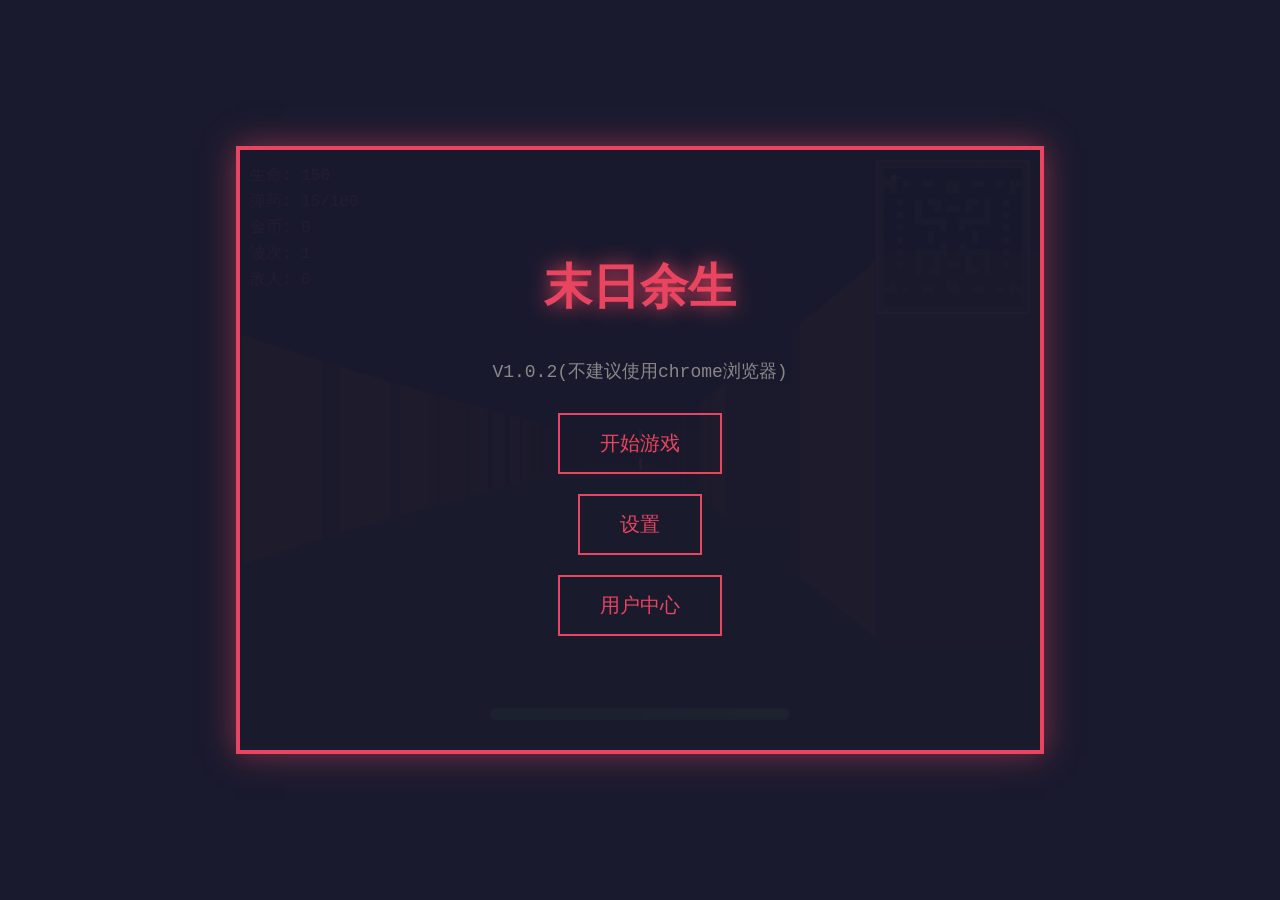
==== index.html @ 7ae36845 "Add files via upload" ====
<!DOCTYPE html>
<html lang="zh-CN">
<head>
    <meta charset="UTF-8">
    <meta name="viewport" content="width=device-width, initial-scale=1.0">
    <title>末日余生 - byZCM</title>
    <link rel="icon" href="icon.png" type="image/png">
    <link rel="stylesheet" href="style.css">
</head>
<body>
    <div id="gameContainer">
        <canvas id="gameCanvas" width="800" height="600"></canvas>
        <canvas id="minimap" width="150" height="150"></canvas>
        <div id="crosshair">
            <div class="crosshair-up"></div>
            <div class="crosshair-down"></div>
            <div class="crosshair-left"></div>
            <div class="crosshair-right"></div>
            <div class="crosshair-center"></div>
        </div>
        <div id="reloadIndicator">
            <svg class="reloadCircle" viewBox="0 0 100 100">
                <circle class="reloadBackground" cx="50" cy="50" r="45" fill="none" stroke="rgba(255,255,255,0.2)" stroke-width="4"/>
                <circle class="reloadProgress" cx="50" cy="50" r="45" fill="none" stroke="#e94560" stroke-width="4" stroke-linecap="round" stroke-dasharray="283" stroke-dashoffset="283" transform="rotate(-90 50 50)"/>
            </svg>
            <div class="reloadText">换弹中...</div>
        </div>
        <div id="scopeOverlay"></div>
        <div id="damageOverlay"></div>
        <div id="ui">
            <div id="health">生命: 150</div>
            <div id="ammo">弹药: 100</div>
            <div id="score">金币: 0</div>
            <div id="wave">波次: 1</div>
            <div id="enemies">敌人: 0</div>
        </div>
        <div id="staminaBarContainer">
            <div id="staminaBar"></div>
        </div>
        <div id="startScreen">
            <h1>末日余生</h1>
            <p id="version">V1.0.2(不建议使用chrome浏览器)</p>
            <button class="btn" id="startBtn">开始游戏</button>
            <button class="btn" id="settingsBtn">设置</button>
            <button class="btn" id="userCenterBtn">用户中心</button>
        </div>
        <div id="settingsScreen" style="display: none;">
            <h1>设置</h1>
            
            <div id="settingsTabs">
                <button class="tabBtn active" id="tabSensitivity">游戏设置</button>
                <button class="tabBtn" id="tabMobile">移动端设置</button>
                <button class="tabBtn" id="tabControls">游戏说明</button>
            </div>
            
            <div id="settingsContent">
                <!-- 游戏设置 -->
                <div class="settingsTab" id="tabContentSensitivity">
                    <label>
                        <span>视角灵敏度</span>
                        <input type="range" id="sensitivitySlider" min="0.5" max="3" step="0.1" value="1">
                        <span id="sensitivityValue">1.0x</span>
                    </label>
                    <label>
                        <span>方向键移动</span>
                        <div class="toggleSwitch" id="toggleArrowKeys"></div>
                    </label>
                    <label>
                        <span>空格键射击</span>
                        <div class="toggleSwitch" id="toggleSpaceShoot"></div>
                    </label>
                    <label>
                        <span>透视敌人</span>
                        <div class="toggleSwitch active" id="toggleSeeThroughWalls"></div>
                    </label>
                    <label>
                        <span>敌人雷达<span class="experimental">实验性</span></span>
                        <div class="toggleSwitch" id="toggleRadar"></div>
                    </label>
                </div>
                
                <!-- 移动端设置 -->
                <div class="settingsTab" id="tabContentMobile" style="display: none;">
                    <label>
                        <span>虚拟按键<span class="experimental">实验性</span></span>
                        <div class="toggleSwitch" id="toggleVirtualControls"></div>
                    </label>
                    <label>
                        <span>竖屏模式</span>
                        <div class="toggleSwitch" id="togglePortrait"></div>
                    </label>
                    <label>
                        <span>自动瞄准吸附</span>
                        <div class="toggleSwitch" id="toggleAutoAim" disabled></div>
                    </label>
                    <label>
                        <span>吸附强度: <span id="autoAimValue">50%</span></span>
                        <input type="range" id="autoAimSlider" min="10" max="180" step="5" value="90" disabled>
                    </label>
                </div>
                
                <!-- 游戏说明 -->
                <div class="settingsTab" id="tabContentControls" style="display: none;">
                    <h2>操作说明</h2>
                    <div class="controlsGrid">
                        <div class="controlsColumn">
                            <div class="controlItem">
                                <span class="key">WASD / 方向键</span>
                                <span class="desc">移动</span>
                            </div>
                            <div class="controlItem">
                                <span class="key">Shift</span>
                                <span class="desc">冲刺</span>
                            </div>
                            <div class="controlItem">
                                <span class="key">鼠标左键 / 空格</span>
                                <span class="desc">射击</span>
                            </div>
                        </div>
                        <div class="controlsColumn">
                            <div class="controlItem">
                                <span class="key">鼠标移动</span>
                                <span class="desc">视角控制</span>
                            </div>
                            <div class="controlItem">
                                <span class="key">鼠标右键</span>
                                <span class="desc">开镜瞄准</span>
                            </div>
                            <div class="controlItem">
                                <span class="key">R</span>
                                <span class="desc">换弹</span>
                            </div>
                        </div>
                        <div class="controlsColumn">
                            <div class="controlItem">
                                <span class="key">5</span>
                                <span class="desc">打开商店</span>
                            </div>
                            <div class="controlItem">
                                <span class="key">8</span>
                                <span class="desc">打开武器轮盘</span>
                            </div>
                            <div class="controlItem">
                                <span class="key">0</span>
                                <span class="desc">打开作弊菜单</span>
                            </div>
                        </div>
                    </div>
                </div>
            </div>
            
            <button class="btn" id="closeSettingsBtn">返回</button>
        </div>
        <div id="userCenterScreen" style="display: none;">
            <h1>用户中心</h1>
            <div id="userInfo">
                <p>用户ID: <span id="userId">加载中...</span></p>
            </div>
            <h2>游戏历史记录</h2>
            <div id="historyList">
                <p id="noHistory">暂无历史记录</p>
            </div>
            <button class="btn" id="closeUserCenterBtn">返回</button>
        </div>
        <div id="gameOverScreen" style="display: none;">
            <h1>游戏结束</h1>
            <p id="finalScore">最终分数: 0</p>
            <button class="btn" id="restartBtn">重新开始</button>
            <button class="btn" id="backToMenuBtn">回到主页</button>
        </div>
        <div id="pauseMenu" style="display: none;">
            <h1>游戏暂停</h1>
            <button class="btn" id="resumeBtn">继续游戏</button>
            <button class="btn" id="quitBtn">结束游戏</button>
        </div>
        <div id="shopScreen" style="display: none;">
            <h1>商店</h1>
            <p id="shopCoins">金币: 0</p>
            
            <div id="shopCategories">
                <button class="categoryBtn active" id="catMedical">医疗</button>
                <button class="categoryBtn" id="catEquipment">装备</button>
                <button class="categoryBtn" id="catAmmo">弹药</button>
                <button class="categoryBtn" id="catInjectors">针剂</button>
            </div>
            
            <div id="shopItems">
                <!-- 医疗分类 -->
                <div class="shopCategory" id="catContentMedical">
                    <button class="shopBtn" id="buyHealth">购买补血药 (+20生命) - 500金币</button>
                    <button class="shopBtn" id="buyMaxHealth">购买强化药 (+10生命上限) - 1000金币</button>
                </div>
                
                <!-- 装备分类 -->
                <div class="shopCategory" id="catContentEquipment" style="display: none;">
                    <div class="shopRow">
                        <div class="shopColumn">
                            <button class="shopBtn" id="buyAutoRifleNormal">购买高速自动步枪 (++连射，-伤害) - 1500金币</button>
                            <button class="shopBtn" id="buyAutoRifle">购买自动步枪 (+连射，+伤害) - 2000金币</button>
                        </div>
                        <div class="shopColumn">
                            <button class="shopBtn" id="buySniperRifle">购买射手步枪 (+++伤害,--射速) - 3000金币</button>
                            <button class="shopBtn" id="buyChestRig">购买胸挂 (弹药上限+500) - 1500金币</button>
                        </div>
                        <div class="shopColumn">
                            <button class="shopBtn" id="buyLightMachineGun">购买重机枪 (++伤害) - 2500金币</button>
                        </div>
                    </div>
                </div>
                
                <!-- 弹药分类 -->
                <div class="shopCategory" id="catContentAmmo" style="display: none;">
                    <button class="shopBtn" id="buyAmmo">购买弹药 (+50发子弹) - 800金币</button>
                </div>
                
                <!-- 针剂分类 -->
                <div class="shopCategory" id="catContentInjectors" style="display: none;">
                    <button class="shopBtn" id="buyStaminaSlow">体力针 (体力消耗减慢50%) - 1200金币</button>
                    <button class="shopBtn" id="buyStaminaFast">体力回复针 (体力回复加快100%) - 1500金币</button>
                </div>
            </div>
            
            <button class="btn" id="closeShop">离开商店</button>
        </div>
    <div id="cheatScreen" style="display: none;">
        <h1>输入密码</h1>
        <input type="password" id="cheatInput" placeholder="请输入密码" maxlength="10">
        <button class="btn" id="submitCheat">确认</button>
        <button class="btn" id="closeCheat">取消</button>
        <p id="cheatMessage"></p>
    </div>
    <div id="weaponWheel" style="display: none;">
        <h2>武器轮盘</h2>
        <div id="weaponsList">
            <button class="weaponBtn" id="weaponPistol" data-weapon="pistol">手枪 (默认)</button>
            <button class="weaponBtn" id="weaponAutoRifle" data-weapon="autoRifle">高速自动步枪</button>
            <button class="weaponBtn" id="weaponAutoRiflePro" data-weapon="autoRiflePro">自动步枪</button>
            <button class="weaponBtn" id="weaponSniper" data-weapon="sniper">射手步枪</button>
            <button class="weaponBtn" id="weaponLMG" data-weapon="lmg">轻机枪</button>
        </div>
        <p id="currentWeapon">当前武器: 手枪</p>
    </div>
    
    <!-- 虚拟按键 -->
    <div id="virtualControls">
        <!-- 退出按钮 -->
        <div id="quitButton" title="退出游戏">✕</div>
        
        <!-- 遥感控制 -->
        <div id="joystickContainer">
            <div id="joystickBase"></div>
            <div id="joystick"></div>
        </div>
        
        <!-- 射击按钮 -->
        <div id="shootButton" title="射击">左键</div>
        
        <!-- 换弹按钮 -->
        <div id="reloadButton" title="换弹(R)">R</div>
        
        <!-- 功能按钮 -->
        <div id="actionButtons">
            <div class="actionBtn" id="shopBtn" title="商店">5</div>
            <div class="actionBtn" id="weaponBtn" title="武器轮盘">8</div>
            <div class="actionBtn" id="cheatBtn" title="作弊菜单">0</div>
        </div>
        
        <!-- 视角控制滑块 -->
        <div id="cameraSliderContainer">
            <div id="cameraSlider"></div>
        </div>
    </div>
</div>
<script src="index.js"></script>
</body>
</html>
---- style.css ----
/* 全局实验性标签样式 - 在所有屏幕尺寸下都生效 */
.experimental {
    background-color: #8B5CF6 !important;
    background: #8B5CF6 !important;
    color: #ffffff !important;
    padding: 2px 8px !important;
    border-radius: 4px !important;
    font-size: 12px !important;
    font-weight: normal !important;
    margin-left: 8px !important;
    display: inline-block !important;
    line-height: 1.5 !important;
    border: none !important;
    text-shadow: none !important;
    box-shadow: none !important;
}

        * {
            margin: 0;
            padding: 0;
            box-sizing: border-box;
        }
        body {
            background: #1a1a2e;
            display: flex;
            justify-content: center;
            align-items: center;
            min-height: 100vh;
            font-family: 'Courier New', monospace;
            overflow: hidden;
        }
        #gameContainer {
            position: relative;
            border: 4px solid #e94560;
            box-shadow: 0 0 30px rgba(233, 69, 96, 0.5);
        }
        #gameCanvas {
            display: block;
            background: #000;
        }
        #ui {
            position: absolute;
            top: 10px;
            left: 10px;
            color: #e94560;
            font-size: 16px;
            text-shadow: 2px 2px 4px rgba(0,0,0,0.8);
            z-index: 10;
        }
        #ui div {
            margin: 5px 0;
        }
        #staminaBarContainer {
            position: absolute;
            bottom: 30px;
            left: 50%;
            transform: translateX(-50%);
            width: 300px;
            height: 12px;
            background: #333;
            border: 2px solid #4CAF50;
            border-radius: 6px;
            overflow: hidden;
            z-index: 10;
        }
        #staminaBar {
            width: 100%;
            height: 100%;
            background: linear-gradient(to right, #4CAF50, #8BC34A);
            transition: width 0.1s;
        }
        #startScreen, #gameOverScreen, #pauseMenu {
            position: absolute;
            top: 0;
            left: 0;
            width: 100%;
            height: 100%;
            background: rgba(26, 26, 46, 0.95);
            display: flex;
            flex-direction: column;
            justify-content: center;
            align-items: center;
            color: #e94560;
            z-index: 25;
        }
        #version {
            font-size: 18px;
            color: #888;
            margin: 10px 0 20px 0;
            font-weight: normal;
        }
        #settingsScreen, #userCenterScreen {
            position: absolute;
            top: 0;
            left: 0;
            width: 100%;
            height: 100%;
            background: rgba(26, 26, 46, 0.95);
            display: flex;
            flex-direction: column;
            justify-content: center;
            align-items: center;
            color: #e94560;
            z-index: 25;
        }
        #userCenterScreen h1 {
            color: #e94560;
            margin-bottom: 20px;
        }
        #userInfo {
            margin-bottom: 30px;
            font-size: 18px;
        }
        #historyList {
            width: 80%;
            max-width: 600px;
            max-height: 400px;
            overflow-y: auto;
            background: rgba(0, 0, 0, 0.3);
            border-radius: 10px;
            padding: 20px;
        }
        .historyItem {
            background: rgba(233, 69, 96, 0.1);
            border: 1px solid rgba(233, 69, 96, 0.3);
            border-radius: 8px;
            padding: 15px;
            margin-bottom: 10px;
        }
        .historyItem h3 {
            color: #e94560;
            margin: 0 0 10px 0;
            font-size: 16px;
        }
        .historyItem p {
            color: #fff;
            margin: 5px 0;
            font-size: 14px;
        }
        #noHistory {
            color: #888;
            text-align: center;
            padding: 40px;
        }
        #settingsTabs {
            display: flex;
            gap: 10px;
            margin: 20px 0;
        }
        .tabBtn {
            padding: 12px 24px;
            font-size: 16px;
            background: transparent;
            border: 2px solid #e94560;
            color: #e94560;
            cursor: pointer;
            font-family: inherit;
            transition: all 0.3s;
        }
        .tabBtn:hover {
            background: #e94560;
            color: #1a1a2e;
        }
        .tabBtn.active {
            background: #e94560;
            color: #1a1a2e;
        }
        #settingsContent {
            min-width: 400px;
            margin: 10px 0;
        }
        .settingsTab {
            display: flex;
            flex-direction: column;
            align-items: center;
            gap: 20px;
        }
        .settingsTab label {
            display: flex;
            flex-direction: row;
            justify-content: space-between;
            align-items: center;
            gap: 20px;
            font-size: 18px;
            width: 100%;
            max-width: 300px;
        }
        #sensitivitySlider {
            width: 200px;
            cursor: pointer;
        }
        .toggleSwitch {
            position: relative;
            width: 50px;
            height: 26px;
            background: #4a4a4a;
            border-radius: 13px;
            cursor: pointer;
            transition: background 0.3s;
        }
        .toggleSwitch.active {
            background: #e94560;
        }
        .toggleSwitch::after {
            content: '';
            position: absolute;
            top: 2px;
            left: 2px;
            width: 22px;
            height: 22px;
            background: white;
            border-radius: 50%;
            transition: transform 0.3s;
        }
        .toggleSwitch.active::after {
            transform: translateX(24px);
        }
        
        /* 移动端设置分组 */
        .mobileSettings {
            margin-top: 20px;
            padding-top: 20px;
            border-top: 1px solid rgba(233, 69, 96, 0.3);
        }
        .mobileSettings h3 {
            color: #e94560;
            font-size: 16px;
            margin-bottom: 15px;
            text-align: center;
        }
        .mobileSettings label {
            display: flex;
            flex-direction: row;
            justify-content: space-between;
            align-items: center;
            width: 100%;
            max-width: 300px;
            margin: 10px 0;
            color: #ccc;
        }
        
        #sensitivityValue {
            font-weight: bold;
            font-size: 20px;
        }
        .controlsGrid {
            display: flex;
            gap: 20px;
            justify-content: center;
        }
        .controlsColumn {
            display: flex;
            flex-direction: column;
            gap: 10px;
            min-width: 180px;
        }
        .controlItem {
            display: flex;
            justify-content: space-between;
            align-items: center;
            padding: 10px 15px;
            background: rgba(255, 255, 255, 0.05);
            border-radius: 5px;
        }
        .controlItem .key {
            color: #00ff88;
            font-weight: bold;
        }
        .controlItem .desc {
            color: #fff;
        }
        #gameOverScreen, #pauseMenu {
            display: none;
        }
        h1 {
            font-size: 48px;
            margin-bottom: 30px;
            text-shadow: 0 0 20px #e94560;
        }
        .btn {
            padding: 15px 40px;
            font-size: 20px;
            background: transparent;
            border: 2px solid #e94560;
            color: #e94560;
            cursor: pointer;
            margin: 10px;
            font-family: inherit;
            transition: all 0.3s;
        }
        .btn:hover {
            background: #e94560;
            color: #1a1a2e;
        }
        #controls {
            margin-top: 30px;
            font-size: 14px;
            color: #eee;
            text-align: center;
            line-height: 1.8;
        }
        #minimap {
            position: absolute;
            top: 10px;
            right: 10px;
            border: 2px solid #e94560;
            opacity: 0.7;
        }
        #crosshair {
            position: absolute;
            top: 50%;
            left: 50%;
            transform: translate(-50%, -50%);
            width: 40px;
            height: 40px;
            pointer-events: none;
            transition: opacity 0.1s;
        }
        #crosshair.scoped {
            opacity: 0.7;
        }
        #crosshair::before, #crosshair::after {
            content: '';
            position: absolute;
            background: #e94560;
        }
        #crosshair::before {
            width: 40px;
            height: 40px;
            left: 0;
            top: 0;
            background: transparent;
        }
        #crosshair::after {
            width: 2px;
            height: 12px;
            left: 19px;
            top: 0;
        }
        #crosshair .crosshair-up,
        #crosshair .crosshair-down,
        #crosshair .crosshair-left,
        #crosshair .crosshair-right {
            position: absolute;
            background: #e94560;
        }
        #crosshair .crosshair-up {
            width: 3px;
            height: 12px;
            left: 18.5px;
            top: 0;
        }
        #crosshair .crosshair-down {
            width: 3px;
            height: 12px;
            left: 18.5px;
            bottom: 0;
        }
        #crosshair .crosshair-left {
            width: 12px;
            height: 3px;
            left: 0;
            top: 18.5px;
        }
        #crosshair .crosshair-right {
            width: 12px;
            height: 3px;
            right: 0;
            top: 18.5px;
        }
        #crosshair .crosshair-center {
            position: absolute;
            width: 6px;
            height: 6px;
            background: #e94560;
            border-radius: 50%;
            left: 17px;
            top: 17px;
        }
        #reloadIndicator {
            position: absolute;
            top: 50%;
            left: 50%;
            transform: translate(-50%, -50%);
            display: none;
            flex-direction: column;
            align-items: center;
            justify-content: center;
            z-index: 10;
        }
        #reloadIndicator.active {
            display: flex;
        }
        #reloadIndicator .reloadCircle {
            width: 80px;
            height: 80px;
            animation: spin 1s linear infinite;
        }
        @keyframes spin {
            from { transform: rotate(0deg); }
            to { transform: rotate(360deg); }
        }
        #reloadIndicator .reloadProgress {
            transition: stroke-dashoffset 0.05s linear;
        }
        #reloadIndicator .reloadText {
            margin-top: 10px;
            color: #e94560;
            font-size: 16px;
            font-weight: bold;
            text-shadow: 0 0 10px rgba(233, 69, 96, 0.8);
        }
        #scopeOverlay {
            position: absolute;
            top: 0;
            left: 0;
            width: 100%;
            height: 100%;
            background: radial-gradient(transparent 30%, rgba(0,0,0,0.7) 70%, rgba(0,0,0,0.9));
            opacity: 0;
            pointer-events: none;
            transition: opacity 0.15s;
        }
        #scopeOverlay.scoped {
            opacity: 1;
        }
        #damageOverlay {
            position: absolute;
            top: 0;
            left: 0;
            width: 100%;
            height: 100%;
            background: radial-gradient(transparent 20%, rgba(233, 69, 96, 0.7));
            box-shadow: inset 0 0 100px rgba(233, 69, 96, 0.8);
            opacity: 0;
            pointer-events: none;
            transition: opacity 0.05s;
        }
        #shopScreen {
            position: absolute;
            top: 0;
            left: 0;
            width: 100%;
            height: 100%;
            background: rgba(26, 26, 46, 0.95);
            display: flex;
            flex-direction: column;
            justify-content: center;
            align-items: center;
            color: #e94560;
            z-index: 25;
        }
        .shopBtn {
            padding: 12px 30px;
            font-size: 16px;
            background: transparent;
            border: 2px solid #e94560;
            color: #e94560;
            cursor: pointer;
            margin: 8px;
            font-family: inherit;
            transition: all 0.3s;
            width: 300px;
        }
        .shopBtn:hover {
            background: #e94560;
            color: #1a1a2e;
        }
        .shopBtn:disabled {
            opacity: 0.5;
            cursor: not-allowed;
        }
        .shopBtn:disabled:hover {
            background: transparent;
            color: #e94560;
        }
        #shopCategories {
            display: flex;
            gap: 10px;
            margin: 20px 0;
        }
        .categoryBtn {
            padding: 12px 24px;
            font-size: 16px;
            background: transparent;
            border: 2px solid #e94560;
            color: #e94560;
            cursor: pointer;
            font-family: inherit;
            transition: all 0.3s;
        }
        .categoryBtn:hover {
            background: #e94560;
            color: #1a1a2e;
        }
        .categoryBtn.active {
            background: #e94560;
            color: #1a1a2e;
        }
        #shopItems {
            display: flex;
            flex-direction: column;
            align-items: center;
            gap: 10px;
            margin: 10px 0;
        }
        .shopCategory {
            display: flex;
            flex-direction: column;
            align-items: center;
            gap: 10px;
        }
        .shopRow {
            display: flex;
            gap: 20px;
            justify-content: center;
        }
        .shopColumn {
            display: flex;
            flex-direction: column;
            gap: 10px;
            align-items: center;
        }
        #cheatScreen {
            position: absolute;
            top: 0;
            left: 0;
            width: 100%;
            height: 100%;
            background: rgba(26, 26, 46, 0.95);
            display: flex;
            flex-direction: column;
            justify-content: center;
            align-items: center;
            color: #e94560;
            z-index: 30;
        }
        #cheatInput {
            padding: 10px 20px;
            font-size: 18px;
            margin: 20px 0;
            border: 2px solid #e94560;
            background: transparent;
            color: #e94560;
            font-family: inherit;
            text-align: center;
        }
        #cheatInput::placeholder {
            color: #666;
        }
        #cheatMessage {
            margin-top: 15px;
            font-size: 14px;
            min-height: 20px;
        }
        #weaponWheel {
            position: absolute;
            top: 50%;
            left: 50%;
            transform: translate(-50%, -50%);
            background: rgba(26, 26, 46, 0.95);
            padding: 30px;
            border-radius: 15px;
            text-align: center;
            z-index: 40;
        }
        #weaponsList {
            display: flex;
            flex-direction: column;
            gap: 10px;
            margin: 20px 0;
        }
        .weaponBtn {
            padding: 12px 24px;
            font-size: 16px;
            border: 2px solid #e94560;
            background: transparent;
            color: #e94560;
            cursor: pointer;
            transition: all 0.3s;
        }
        .weaponBtn:hover:not(:disabled) {
            background: #e94560;
            color: #1a1a2e;
        }
        .weaponBtn:disabled {
            opacity: 0.4;
            cursor: not-allowed;
        }
        .weaponBtn.selected {
            background: #e94560;
            color: #1a1a2e;
        }
        #currentWeapon {
            color: #00ff00;
            font-weight: bold;
        }
        
        /* 实验性标签样式 */
        .experimental {
            background: #8B5CF6;
            color: #fff;
            padding: 2px 8px;
            border-radius: 4px;
            font-size: 12px;
            margin-left: 8px;
        }
        
        /* 虚拟按键样式 */
        #virtualControls {
            position: absolute;
            bottom: 0;
            left: 0;
            width: 100%;
            height: 100%;
            pointer-events: auto;
            z-index: 20;
            display: none;
        }
        
        #virtualControls.active {
            display: block;
        }
        
        /* 遥感控制 */
        #joystickContainer {
            position: absolute;
            bottom: 30px;
            left: 30px;
            width: 120px;
            height: 120px;
            pointer-events: auto;
        }
        
        #joystickBase {
            position: absolute;
            top: 0;
            left: 0;
            width: 100%;
            height: 100%;
            background: rgba(233, 69, 96, 0.3);
            border-radius: 50%;
            border: 3px solid rgba(233, 69, 96, 0.5);
        }
        
        #joystick {
            position: absolute;
            top: 50%;
            left: 50%;
            width: 50px;
            height: 50px;
            background: rgba(233, 69, 96, 0.8);
            border-radius: 50%;
            transform: translate(-50%, -50%);
            box-shadow: 0 0 20px rgba(233, 69, 96, 0.6);
            touch-action: none;
        }
        
        /* 射击按钮 */
        #shootButton {
            position: absolute;
            bottom: 30px;
            right: 30px;
            width: 80px;
            height: 80px;
            background: rgba(233, 69, 96, 0.3);
            border-radius: 50%;
            border: 3px solid rgba(233, 69, 96, 0.5);
            display: flex;
            justify-content: center;
            align-items: center;
            font-size: 24px;
            color: #e94560;
            pointer-events: auto;
            touch-action: none;
        }
        
        #shootButton:active {
            background: rgba(233, 69, 96, 0.6);
            transform: scale(0.95);
        }
        
        /* 换弹按钮 */
        #reloadButton {
            position: absolute;
            bottom: 30px;
            right: 120px;
            width: 80px;
            height: 80px;
            background: rgba(233, 69, 96, 0.3);
            border-radius: 50%;
            border: 2px solid rgba(233, 69, 96, 0.5);
            display: flex;
            justify-content: center;
            align-items: center;
            font-size: 24px;
            color: #e94560;
            touch-action: none;
            pointer-events: auto;
        }
        
        #reloadButton:active {
            background: rgba(233, 69, 96, 0.6);
            transform: scale(0.95);
        }
        
        /* 功能按钮 */
        #actionButtons {
            position: absolute;
            top: 22%;
            left: 50%;
            transform: translateX(-50%);
            display: flex;
            flex-direction: row;
            gap: 20px;
            pointer-events: auto;
        }
        
        .actionBtn {
            width: 50px;
            height: 50px;
            background: rgba(233, 69, 96, 0.3);
            border-radius: 50%;
            border: 2px solid rgba(233, 69, 96, 0.5);
            display: flex;
            justify-content: center;
            align-items: center;
            font-size: 18px;
            color: #e94560;
            touch-action: none;
        }
        
        .actionBtn:active {
            background: rgba(233, 69, 96, 0.6);
            transform: scale(0.95);
        }
        
        /* 视角控制滑块容器 */
        #cameraSliderContainer {
            position: absolute;
            bottom: 20%;
            left: 50%;
            transform: translateX(-50%);
            width: 200px;
            height: 20px;
            background: rgba(0, 0, 0, 0.3);
            border-radius: 10px;
            border: 2px solid rgba(233, 69, 96, 0.5);
            touch-action: none;
        }
        
        /* 视角控制滑块 */
        #cameraSlider {
            position: absolute;
            top: 50%;
            left: 50%;
            transform: translate(-50%, -50%);
            width: 50px;
            height: 14px;
            background: rgba(233, 69, 96, 0.6);
            border-radius: 7px;
            cursor: pointer;
            touch-action: none;
        }
        
        #cameraSlider:active {
            background: rgba(233, 69, 96, 0.9);
        }
        
        /* 退出按钮 */
        #quitButton {
            position: absolute;
            top: 10px;
            left: 50%;
            transform: translateX(-50%);
            width: 50px;
            height: 50px;
            background: rgba(255, 0, 0, 0.3);
            border-radius: 50%;
            border: 2px solid rgba(255, 0, 0, 0.5);
            display: flex;
            justify-content: center;
            align-items: center;
            font-size: 18px;
            color: #ff0000;
            pointer-events: auto;
            touch-action: none;
        }
        
        #quitButton:active {
            background: rgba(255, 0, 0, 0.6);
            transform: scale(0.95);
        }
        
        /* 竖屏模式 */
/* 竖屏模式下的外层容器：全屏居中 */
.portrait {
    display: flex;          /* 弹性布局，用于居中 */
    justify-content: center;/* 水平居中 */
    align-items: center;    /* 垂直居中 */
    min-height: 100vh;      /* 最小高度 = 屏幕高度 */
    overflow: hidden;       /* 隐藏超出部分，防止滚动/白边 */
    margin: 0;              /* 清除默认边距 */
    padding: 0;
}

/* 游戏容器：限制最大宽度，宽度100%自适应 */
.portrait #gameContainer {
    width: 100%; 
    max-width: 480px;
    height: auto;
    aspect-ratio: 9/16;
}

.portrait #gameCanvas {
    width: 100%; 
    height: 100%; 
    object-fit: contain;
}

/* 竖屏模式下设置界面的返回按钮往上提 */
.portrait #settingsScreen {
    justify-content: flex-start;
    padding-top: 60px;
}
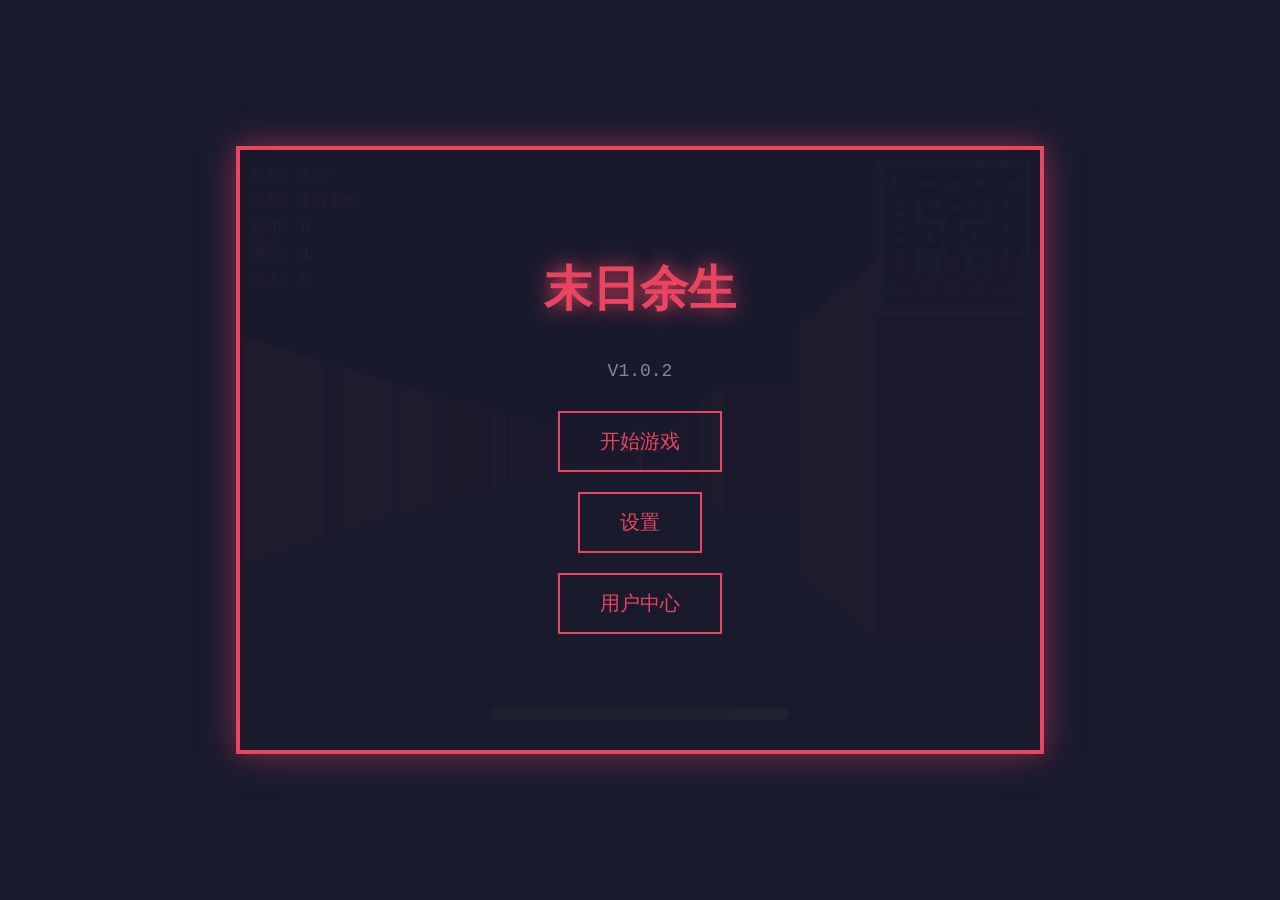
==== commit 1e9448a1: "Update index.html" ====
--- a/index.html
+++ b/index.html
@@ -39,7 +39,7 @@
         </div>
         <div id="startScreen">
             <h1>末日余生</h1>
-            <p id="version">V1.0.2(不建议使用chrome浏览器)</p>
+            <p id="version">V1.0.2</p>
             <button class="btn" id="startBtn">开始游戏</button>
             <button class="btn" id="settingsBtn">设置</button>
             <button class="btn" id="userCenterBtn">用户中心</button>
@@ -273,4 +273,4 @@
 </div>
 <script src="index.js"></script>
 </body>
-</html>+</html>
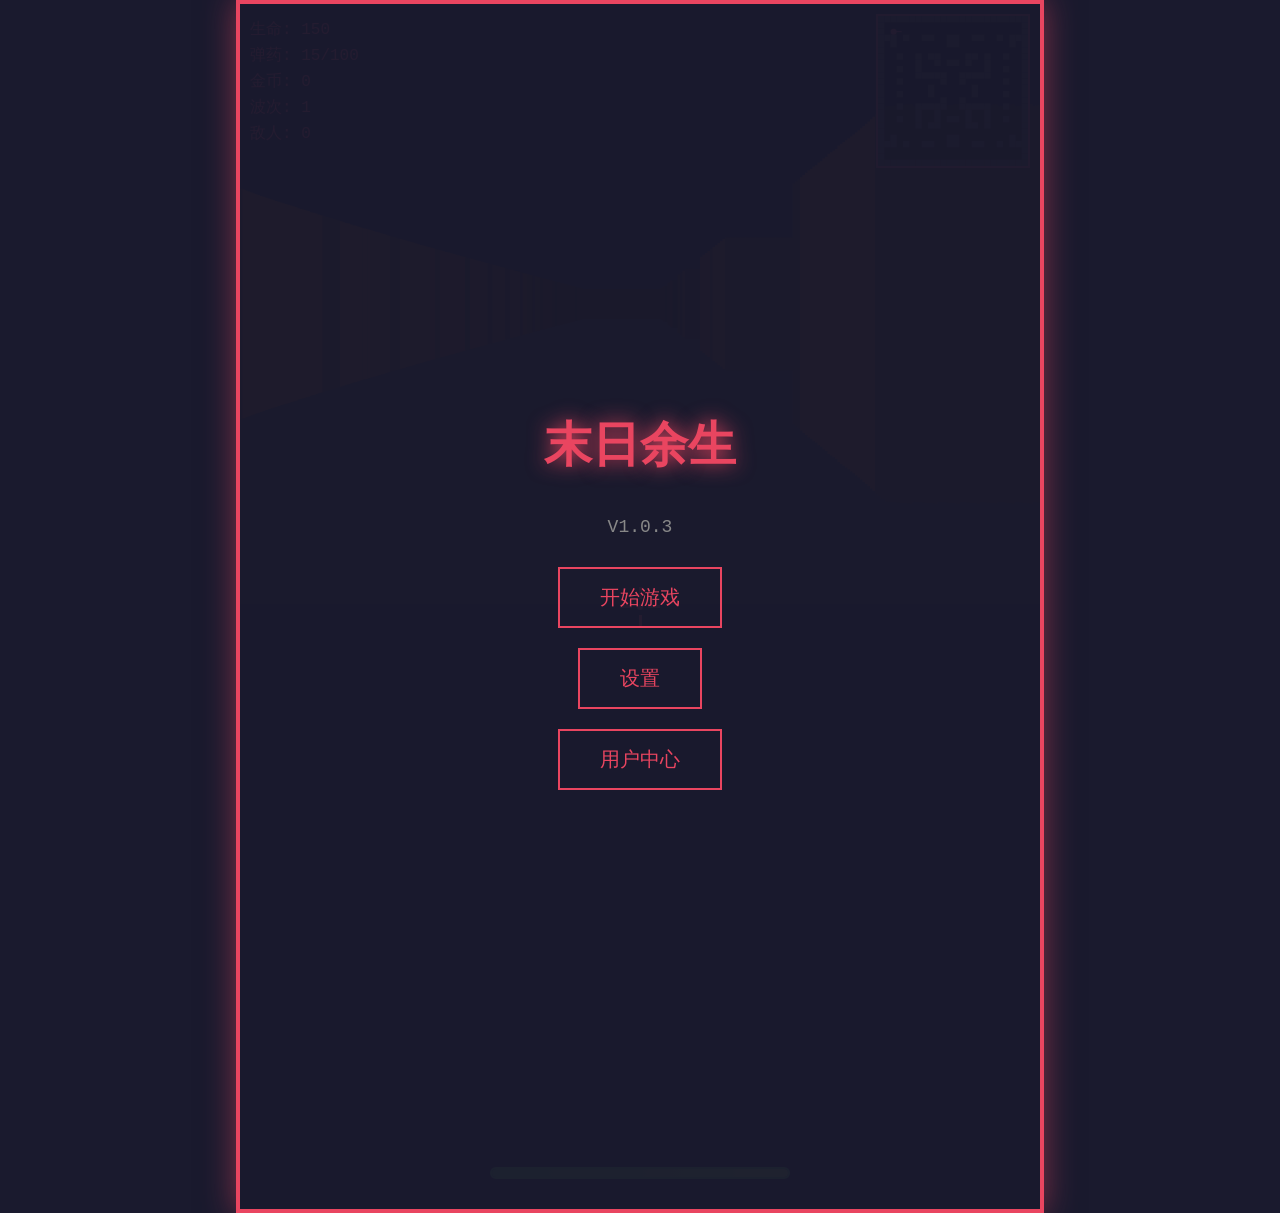
==== commit fad41007: "Update index.html" ====
--- a/index.html
+++ b/index.html
@@ -27,6 +27,7 @@
         </div>
         <div id="scopeOverlay"></div>
         <div id="damageOverlay"></div>
+        <canvas id="weaponModel" width="800" height="600"></canvas>
         <div id="ui">
             <div id="health">生命: 150</div>
             <div id="ammo">弹药: 100</div>
@@ -39,7 +40,7 @@
         </div>
         <div id="startScreen">
             <h1>末日余生</h1>
-            <p id="version">V1.0.2</p>
+            <p id="version">V1.0.3</p>
             <button class="btn" id="startBtn">开始游戏</button>
             <button class="btn" id="settingsBtn">设置</button>
             <button class="btn" id="userCenterBtn">用户中心</button>
@@ -58,7 +59,7 @@
                 <div class="settingsTab" id="tabContentSensitivity">
                     <label>
                         <span>视角灵敏度</span>
-                        <input type="range" id="sensitivitySlider" min="0.5" max="3" step="0.1" value="1">
+                        <input type="range" id="sensitivitySlider" min="0.05" max="3" step="0.05" value="1">
                         <span id="sensitivityValue">1.0x</span>
                     </label>
                     <label>
@@ -77,6 +78,14 @@
                         <span>敌人雷达<span class="experimental">实验性</span></span>
                         <div class="toggleSwitch" id="toggleRadar"></div>
                     </label>
+                    <label>
+                        <span>武器模型<span class="experimental">实验性</span></span>
+                        <div class="toggleSwitch active" id="toggleWeaponModel"></div>
+                    </label>
+                    <label>
+                        <span>开镜晃动<span class="experimental">实验性</span></span>
+                        <div class="toggleSwitch" id="toggleScopeShake"></div>
+                    </label>
                 </div>
                 
                 <!-- 移动端设置 -->
@@ -88,6 +97,10 @@
                     <label>
                         <span>竖屏模式</span>
                         <div class="toggleSwitch" id="togglePortrait"></div>
+                    </label>
+                    <label>
+                        <span>半屏摇杆<span class="unavailable">不可用</span></span>
+                        <div class="toggleSwitch" id="toggleHalfScreenJoystick"></div>
                     </label>
                     <label>
                         <span>自动瞄准吸附</span>
@@ -142,7 +155,7 @@
                             </div>
                             <div class="controlItem">
                                 <span class="key">0</span>
-                                <span class="desc">打开作弊菜单</span>
+                                <span class="desc">打开密码界面</span>
                             </div>
                         </div>
                     </div>
@@ -252,17 +265,23 @@
             <div id="joystick"></div>
         </div>
         
+        <!-- 疾跑按钮 -->
+        <div id="sprintButton" title="疾跑(Shift)">疾跑开关</div>
+        
         <!-- 射击按钮 -->
-        <div id="shootButton" title="射击">左键</div>
+        <div id="shootButton" title="射击">射击</div>
         
         <!-- 换弹按钮 -->
-        <div id="reloadButton" title="换弹(R)">R</div>
+        <div id="reloadButton" title="换弹(R)">换弹</div>
+        
+        <!-- 瞄准按钮 -->
+        <div id="scopeButton" title="开镜瞄准(右键)">瞄准</div>
         
         <!-- 功能按钮 -->
         <div id="actionButtons">
-            <div class="actionBtn" id="shopBtn" title="商店">5</div>
-            <div class="actionBtn" id="weaponBtn" title="武器轮盘">8</div>
-            <div class="actionBtn" id="cheatBtn" title="作弊菜单">0</div>
+            <div class="actionBtn" id="shopBtn" title="商店">商店</div>
+            <div class="actionBtn" id="weaponBtn" title="武器轮盘">武器</div>
+            <div class="actionBtn" id="cheatBtn" title="作弊菜单">密码</div>
         </div>
         
         <!-- 视角控制滑块 -->
--- a/style.css
+++ b/style.css
@@ -700,6 +700,30 @@
         }
         
         #reloadButton:active {
+            background: rgba(233, 69, 96, 0.6);
+            transform: scale(0.95);
+        }
+        
+        /* 瞄准按钮 */
+        #scopeButton {
+            position: absolute;
+            bottom: 120px;
+            right: 30px;
+            width: 80px;
+            height: 80px;
+            background: rgba(233, 69, 96, 0.3);
+            border-radius: 50%;
+            border: 3px solid rgba(233, 69, 96, 0.5);
+            display: flex;
+            justify-content: center;
+            align-items: center;
+            font-size: 24px;
+            color: #e94560;
+            pointer-events: auto;
+            touch-action: none;
+        }
+        
+        #scopeButton:active {
             background: rgba(233, 69, 96, 0.6);
             transform: scale(0.95);
         }
@@ -822,4 +846,4 @@
 .portrait #settingsScreen {
     justify-content: flex-start;
     padding-top: 60px;
-}+}
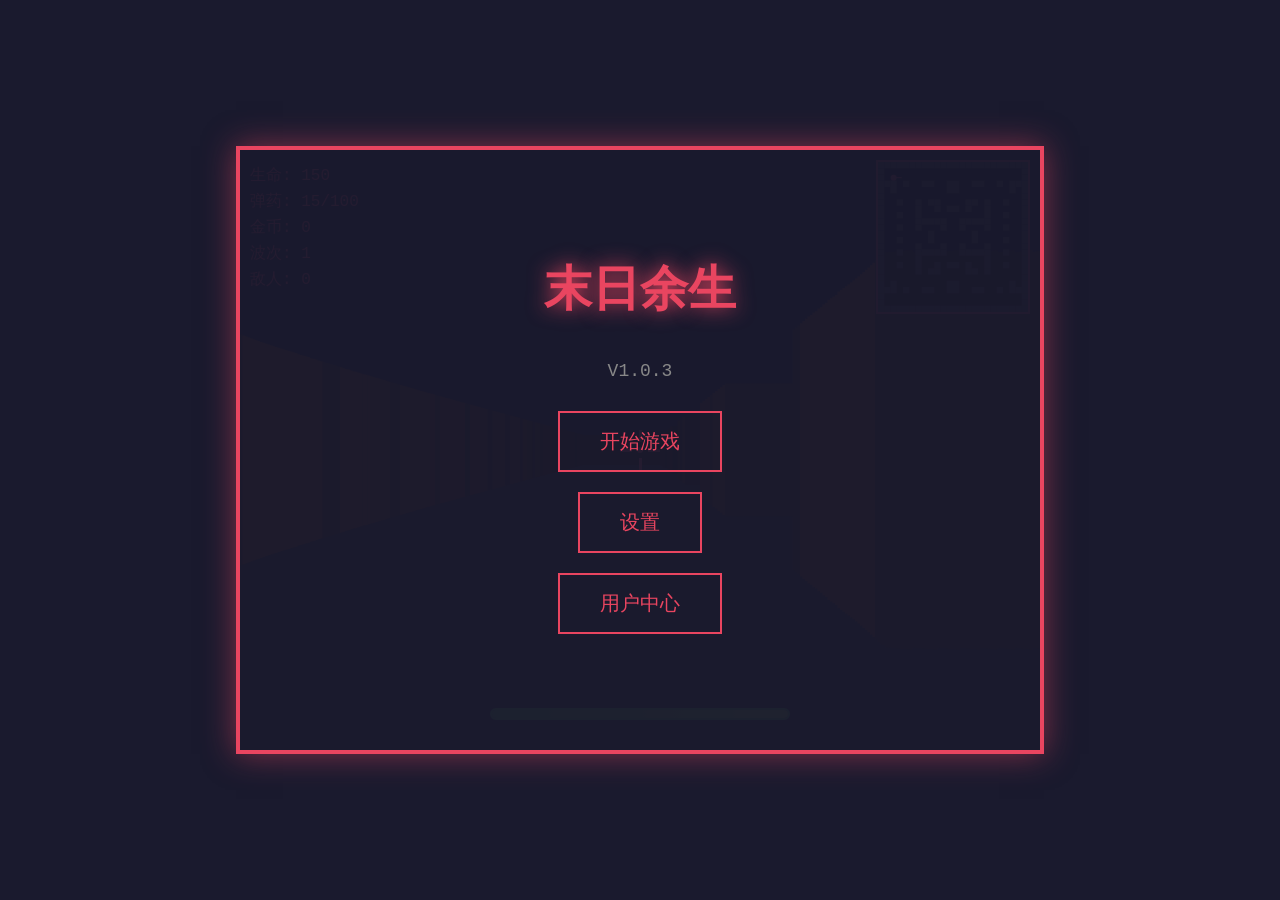
==== commit 35836d1d: "Update index.html" ====
--- a/index.html
+++ b/index.html
@@ -26,6 +26,7 @@
             <div class="reloadText">换弹中...</div>
         </div>
         <div id="scopeOverlay"></div>
+        <div id="rpgScopeOverlay"></div>
         <div id="damageOverlay"></div>
         <canvas id="weaponModel" width="800" height="600"></canvas>
         <div id="ui">
@@ -56,10 +57,10 @@
             
             <div id="settingsContent">
                 <!-- 游戏设置 -->
-                <div class="settingsTab" id="tabContentSensitivity">
+                <div class="settingsTab scrollable" id="tabContentSensitivity">
                     <label>
                         <span>视角灵敏度</span>
-                        <input type="range" id="sensitivitySlider" min="0.05" max="3" step="0.05" value="1">
+                        <input type="range" id="sensitivitySlider" min="0.01" max="3" step="0.01" value="1">
                         <span id="sensitivityValue">1.0x</span>
                     </label>
                     <label>
@@ -86,10 +87,20 @@
                         <span>开镜晃动<span class="experimental">实验性</span></span>
                         <div class="toggleSwitch" id="toggleScopeShake"></div>
                     </label>
+                    <label>
+                        <span>瞄准镜样式</span>
+                        <select id="scopeStyleSelector">
+                            <option value="classic">经典</option>
+                            <option value="dot">红点</option>
+                            <option value="holo">全息</option>
+                            <option value="simple">简洁</option>
+                            <option value="cross">十字</option>
+                        </select>
+                    </label>
                 </div>
                 
                 <!-- 移动端设置 -->
-                <div class="settingsTab" id="tabContentMobile" style="display: none;">
+                <div class="settingsTab scrollable" id="tabContentMobile" style="display: none;">
                     <label>
                         <span>虚拟按键<span class="experimental">实验性</span></span>
                         <div class="toggleSwitch" id="toggleVirtualControls"></div>
@@ -101,6 +112,14 @@
                     <label>
                         <span>半屏摇杆<span class="unavailable">不可用</span></span>
                         <div class="toggleSwitch" id="toggleHalfScreenJoystick"></div>
+                    </label>
+                    <label>
+                        <span>按键大小: <span id="buttonSizeValue">100%</span></span>
+                        <input type="range" id="buttonSizeSlider" min="50" max="200" step="10" value="100">
+                    </label>
+                    <label>
+                        <span>自动射击</span>
+                        <div class="toggleSwitch" id="toggleAutoShoot"></div>
                     </label>
                     <label>
                         <span>自动瞄准吸附</span>
@@ -217,6 +236,7 @@
                         </div>
                         <div class="shopColumn">
                             <button class="shopBtn" id="buyLightMachineGun">购买重机枪 (++伤害) - 2500金币</button>
+                            <button class="shopBtn" id="buyRPG">购买火箭筒 (+++范围伤害) - 8000金币</button>
                         </div>
                     </div>
                 </div>
@@ -250,6 +270,7 @@
             <button class="weaponBtn" id="weaponAutoRiflePro" data-weapon="autoRiflePro">自动步枪</button>
             <button class="weaponBtn" id="weaponSniper" data-weapon="sniper">射手步枪</button>
             <button class="weaponBtn" id="weaponLMG" data-weapon="lmg">轻机枪</button>
+            <button class="weaponBtn" id="weaponRPG" data-weapon="rpg">火箭筒</button>
         </div>
         <p id="currentWeapon">当前武器: 手枪</p>
     </div>
--- a/style.css
+++ b/style.css
@@ -15,6 +15,23 @@
     box-shadow: none !important;
 }
 
+/* 不可用标签样式 */
+.unavailable {
+    background-color: #DC2626 !important;
+    background: #DC2626 !important;
+    color: #ffffff !important;
+    padding: 2px 8px !important;
+    border-radius: 4px !important;
+    font-size: 12px !important;
+    font-weight: normal !important;
+    margin-left: 8px !important;
+    display: inline-block !important;
+    line-height: 1.5 !important;
+    border: none !important;
+    text-shadow: none !important;
+    box-shadow: none !important;
+}
+
         * {
             margin: 0;
             padding: 0;
@@ -317,7 +334,8 @@
             transition: opacity 0.1s;
         }
         #crosshair.scoped {
-            opacity: 0.7;
+            opacity: 0;
+            pointer-events: none;
         }
         #crosshair::before, #crosshair::after {
             content: '';
@@ -416,13 +434,31 @@
             left: 0;
             width: 100%;
             height: 100%;
-            background: radial-gradient(transparent 30%, rgba(0,0,0,0.7) 70%, rgba(0,0,0,0.9));
+            background: radial-gradient(circle at center, transparent 15%, rgba(0,0,0,0.3) 20%, rgba(0,0,0,0.85) 50%, rgba(0,0,0,0.95) 100%);
             opacity: 0;
             pointer-events: none;
             transition: opacity 0.15s;
+            overflow: hidden;
+        }
+        #scopeOverlay::before {
+            /* 已移除准星，由JS绘制 */
+        }
+        #scopeOverlay::after {
+            /* 已移除中心点，由JS绘制 */
         }
         #scopeOverlay.scoped {
             opacity: 1;
+        }
+        
+        /* 武器模型画布 */
+        #weaponModel {
+            position: absolute;
+            top: 0;
+            left: 0;
+            width: 100%;
+            height: 100%;
+            pointer-events: none;
+            z-index: 6;
         }
         #damageOverlay {
             position: absolute;
@@ -726,6 +762,31 @@
         #scopeButton:active {
             background: rgba(233, 69, 96, 0.6);
             transform: scale(0.95);
+        }
+        
+        /* 疾跑按钮 */
+        #sprintButton {
+            position: absolute;
+            bottom: 30px;
+            left: 160px;
+            width: 70px;
+            height: 70px;
+            background: rgba(255, 165, 0, 0.3);
+            border-radius: 50%;
+            border: 3px solid rgba(255, 165, 0, 0.5);
+            display: flex;
+            justify-content: center;
+            align-items: center;
+            font-size: 24px;
+            color: #FFA500;
+            pointer-events: auto;
+            touch-action: none;
+            opacity: 0.7;
+        }
+        
+        #sprintButton.active {
+            background: rgba(255, 165, 0, 0.7);
+            opacity: 1;
         }
         
         /* 功能按钮 */
@@ -847,3 +908,24 @@
     justify-content: flex-start;
     padding-top: 60px;
 }
+
+/* 竖屏模式下游戏说明改为2列 */
+.portrait .controlsGrid {
+    flex-wrap: wrap;
+    max-width: 400px;
+}
+.portrait .controlsColumn {
+    min-width: 150px;
+}
+
+/* 竖屏模式下商店按钮改为2列 */
+.portrait .shopRow {
+    flex-wrap: wrap;
+    max-width: 100%;
+}
+.portrait .shopColumn {
+    min-width: 45%;
+    flex: 1;
+}
+
+/* 竖屏模式下瞄准镜适配 - 已移除，使用JS动态计算 */
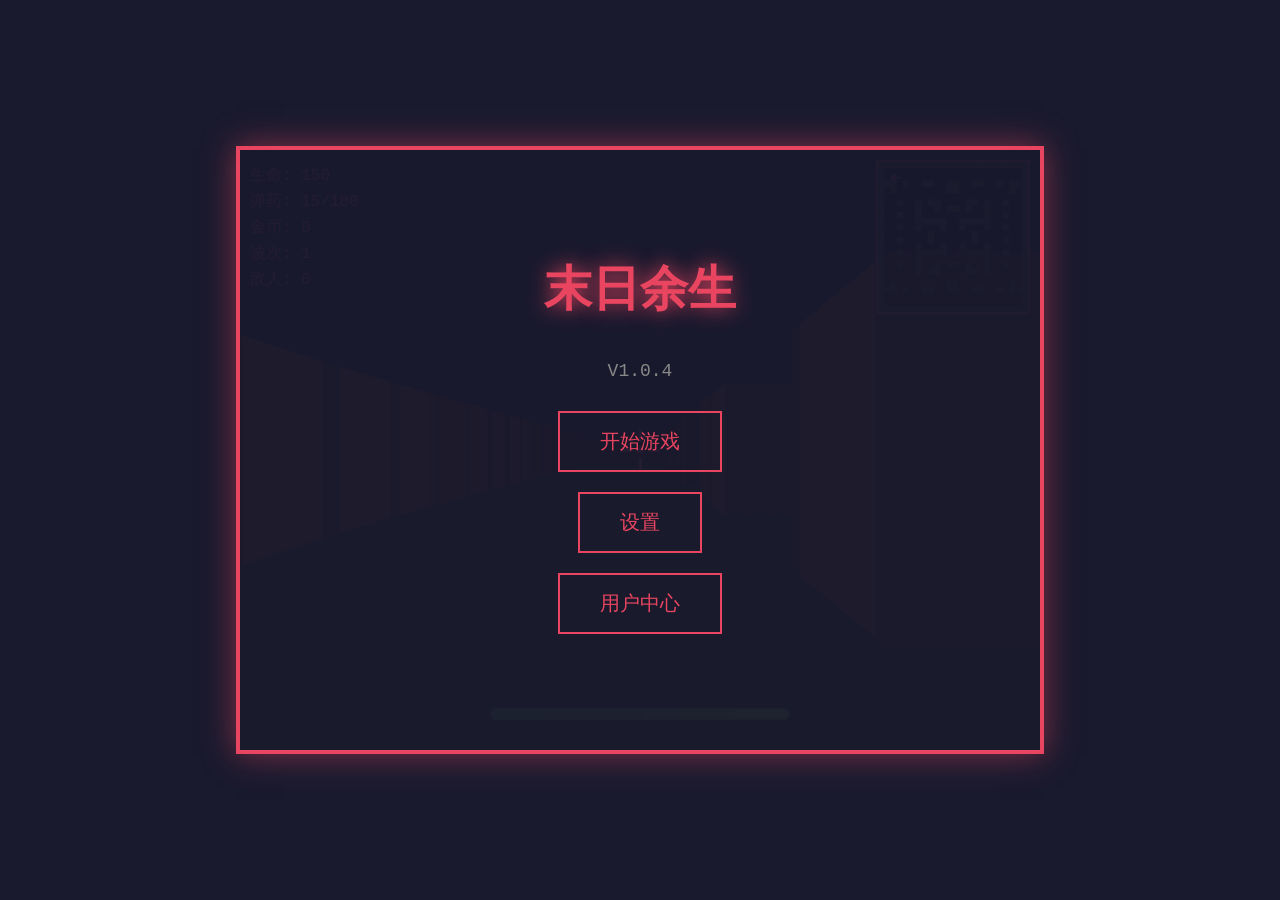
==== commit 1db6427e: "Update index.html" ====
--- a/index.html
+++ b/index.html
@@ -41,7 +41,7 @@
         </div>
         <div id="startScreen">
             <h1>末日余生</h1>
-            <p id="version">V1.0.3</p>
+            <p id="version">V1.0.4</p>
             <button class="btn" id="startBtn">开始游戏</button>
             <button class="btn" id="settingsBtn">设置</button>
             <button class="btn" id="userCenterBtn">用户中心</button>
--- a/style.css
+++ b/style.css
@@ -192,6 +192,11 @@
             align-items: center;
             gap: 20px;
         }
+        .settingsTab.scrollable {
+            max-height: 60vh;
+            overflow-y: auto;
+            padding-right: 10px;
+        }
         .settingsTab label {
             display: flex;
             flex-direction: row;
@@ -205,6 +210,16 @@
         #sensitivitySlider {
             width: 200px;
             cursor: pointer;
+        }
+        #scopeStyleSelector {
+            padding: 8px 12px;
+            border: 2px solid #e94560;
+            border-radius: 8px;
+            background: rgba(30, 30, 30, 0.8);
+            color: #e94560;
+            font-size: 16px;
+            cursor: pointer;
+            outline: none;
         }
         .toggleSwitch {
             position: relative;
@@ -448,6 +463,43 @@
         }
         #scopeOverlay.scoped {
             opacity: 1;
+        }
+        
+        /* RPG火箭筒瞄准镜 - 日字形 */
+        #rpgScopeOverlay {
+            position: absolute;
+            top: 0;
+            left: 0;
+            width: 100%;
+            height: 100%;
+            opacity: 0;
+            pointer-events: none;
+            transition: opacity 0.15s;
+        }
+        #rpgScopeOverlay.active {
+            opacity: 1;
+        }
+        #rpgScopeOverlay::before {
+            content: '';
+            position: absolute;
+            top: 50%;
+            left: 50%;
+            width: 120px;
+            height: 80px;
+            transform: translate(-50%, -50%);
+            border: 2px solid #ff6600;
+            border-radius: 4px;
+        }
+        #rpgScopeOverlay::after {
+            content: '';
+            position: absolute;
+            top: 50%;
+            left: 50%;
+            width: 120px;
+            height: 2px;
+            background: #ff6600;
+            transform: translate(-50%, -50%);
+            box-shadow: 0 -25px 0 #ff6600, 0 25px 0 #ff6600;
         }
         
         /* 武器模型画布 */
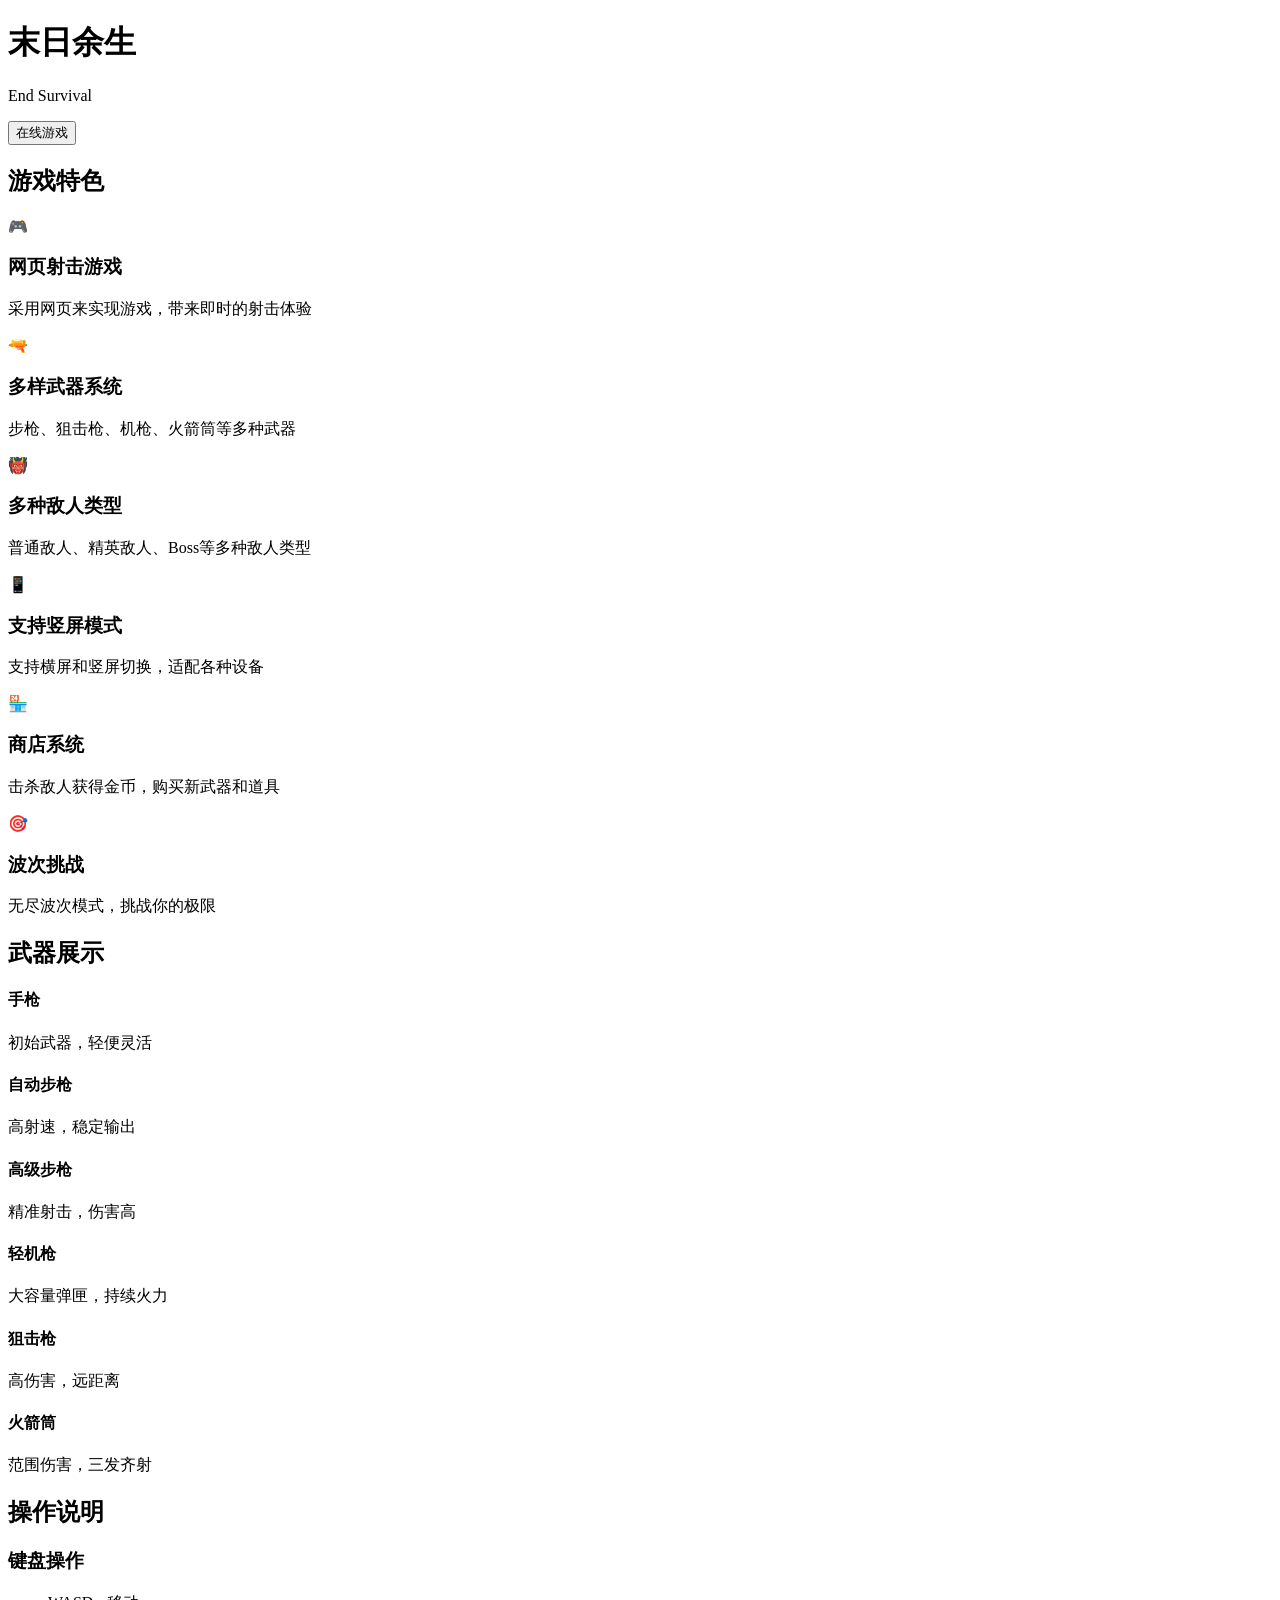
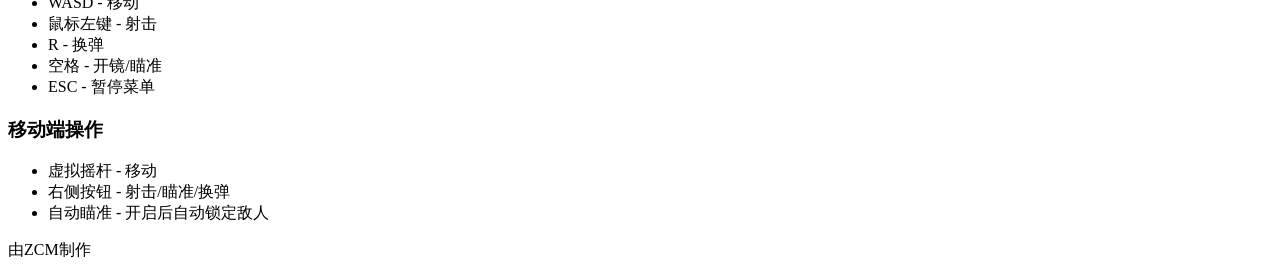
==== commit 8a6f4b06: "Update index.html" ====
--- a/index.html
+++ b/index.html
@@ -3,314 +3,128 @@
 <head>
     <meta charset="UTF-8">
     <meta name="viewport" content="width=device-width, initial-scale=1.0">
-    <title>末日余生 - byZCM</title>
+    <title>末日余生 - 网页射击游戏</title>
     <link rel="icon" href="icon.png" type="image/png">
-    <link rel="stylesheet" href="style.css">
+    <link rel="stylesheet" href="css/index.css">
 </head>
 <body>
-    <div id="gameContainer">
-        <canvas id="gameCanvas" width="800" height="600"></canvas>
-        <canvas id="minimap" width="150" height="150"></canvas>
-        <div id="crosshair">
-            <div class="crosshair-up"></div>
-            <div class="crosshair-down"></div>
-            <div class="crosshair-left"></div>
-            <div class="crosshair-right"></div>
-            <div class="crosshair-center"></div>
+    <div class="hero">
+        <div class="hero-content">
+            <h1 class="game-title">末日余生</h1>
+            <p class="game-subtitle">End Survival</p>
+            <button class="play-btn" id="playButton">在线游戏</button>
         </div>
-        <div id="reloadIndicator">
-            <svg class="reloadCircle" viewBox="0 0 100 100">
-                <circle class="reloadBackground" cx="50" cy="50" r="45" fill="none" stroke="rgba(255,255,255,0.2)" stroke-width="4"/>
-                <circle class="reloadProgress" cx="50" cy="50" r="45" fill="none" stroke="#e94560" stroke-width="4" stroke-linecap="round" stroke-dasharray="283" stroke-dashoffset="283" transform="rotate(-90 50 50)"/>
-            </svg>
-            <div class="reloadText">换弹中...</div>
-        </div>
-        <div id="scopeOverlay"></div>
-        <div id="rpgScopeOverlay"></div>
-        <div id="damageOverlay"></div>
-        <canvas id="weaponModel" width="800" height="600"></canvas>
-        <div id="ui">
-            <div id="health">生命: 150</div>
-            <div id="ammo">弹药: 100</div>
-            <div id="score">金币: 0</div>
-            <div id="wave">波次: 1</div>
-            <div id="enemies">敌人: 0</div>
-        </div>
-        <div id="staminaBarContainer">
-            <div id="staminaBar"></div>
-        </div>
-        <div id="startScreen">
-            <h1>末日余生</h1>
-            <p id="version">V1.0.4</p>
-            <button class="btn" id="startBtn">开始游戏</button>
-            <button class="btn" id="settingsBtn">设置</button>
-            <button class="btn" id="userCenterBtn">用户中心</button>
-        </div>
-        <div id="settingsScreen" style="display: none;">
-            <h1>设置</h1>
-            
-            <div id="settingsTabs">
-                <button class="tabBtn active" id="tabSensitivity">游戏设置</button>
-                <button class="tabBtn" id="tabMobile">移动端设置</button>
-                <button class="tabBtn" id="tabControls">游戏说明</button>
-            </div>
-            
-            <div id="settingsContent">
-                <!-- 游戏设置 -->
-                <div class="settingsTab scrollable" id="tabContentSensitivity">
-                    <label>
-                        <span>视角灵敏度</span>
-                        <input type="range" id="sensitivitySlider" min="0.01" max="3" step="0.01" value="1">
-                        <span id="sensitivityValue">1.0x</span>
-                    </label>
-                    <label>
-                        <span>方向键移动</span>
-                        <div class="toggleSwitch" id="toggleArrowKeys"></div>
-                    </label>
-                    <label>
-                        <span>空格键射击</span>
-                        <div class="toggleSwitch" id="toggleSpaceShoot"></div>
-                    </label>
-                    <label>
-                        <span>透视敌人</span>
-                        <div class="toggleSwitch active" id="toggleSeeThroughWalls"></div>
-                    </label>
-                    <label>
-                        <span>敌人雷达<span class="experimental">实验性</span></span>
-                        <div class="toggleSwitch" id="toggleRadar"></div>
-                    </label>
-                    <label>
-                        <span>武器模型<span class="experimental">实验性</span></span>
-                        <div class="toggleSwitch active" id="toggleWeaponModel"></div>
-                    </label>
-                    <label>
-                        <span>开镜晃动<span class="experimental">实验性</span></span>
-                        <div class="toggleSwitch" id="toggleScopeShake"></div>
-                    </label>
-                    <label>
-                        <span>瞄准镜样式</span>
-                        <select id="scopeStyleSelector">
-                            <option value="classic">经典</option>
-                            <option value="dot">红点</option>
-                            <option value="holo">全息</option>
-                            <option value="simple">简洁</option>
-                            <option value="cross">十字</option>
-                        </select>
-                    </label>
+        <div class="hero-decoration"></div>
+    </div>
+
+    <div class="features">
+        <div class="container">
+            <h2>游戏特色</h2>
+            <div class="features-grid">
+                <div class="feature-card">
+                    <div class="feature-icon">🎮</div>
+                    <h3>网页射击游戏</h3>
+                    <p>采用网页来实现游戏，带来即时的射击体验</p>
                 </div>
-                
-                <!-- 移动端设置 -->
-                <div class="settingsTab scrollable" id="tabContentMobile" style="display: none;">
-                    <label>
-                        <span>虚拟按键<span class="experimental">实验性</span></span>
-                        <div class="toggleSwitch" id="toggleVirtualControls"></div>
-                    </label>
-                    <label>
-                        <span>竖屏模式</span>
-                        <div class="toggleSwitch" id="togglePortrait"></div>
-                    </label>
-                    <label>
-                        <span>半屏摇杆<span class="unavailable">不可用</span></span>
-                        <div class="toggleSwitch" id="toggleHalfScreenJoystick"></div>
-                    </label>
-                    <label>
-                        <span>按键大小: <span id="buttonSizeValue">100%</span></span>
-                        <input type="range" id="buttonSizeSlider" min="50" max="200" step="10" value="100">
-                    </label>
-                    <label>
-                        <span>自动射击</span>
-                        <div class="toggleSwitch" id="toggleAutoShoot"></div>
-                    </label>
-                    <label>
-                        <span>自动瞄准吸附</span>
-                        <div class="toggleSwitch" id="toggleAutoAim" disabled></div>
-                    </label>
-                    <label>
-                        <span>吸附强度: <span id="autoAimValue">50%</span></span>
-                        <input type="range" id="autoAimSlider" min="10" max="180" step="5" value="90" disabled>
-                    </label>
+                <div class="feature-card">
+                    <div class="feature-icon">🔫</div>
+                    <h3>多样武器系统</h3>
+                    <p>步枪、狙击枪、机枪、火箭筒等多种武器</p>
                 </div>
-                
-                <!-- 游戏说明 -->
-                <div class="settingsTab" id="tabContentControls" style="display: none;">
-                    <h2>操作说明</h2>
-                    <div class="controlsGrid">
-                        <div class="controlsColumn">
-                            <div class="controlItem">
-                                <span class="key">WASD / 方向键</span>
-                                <span class="desc">移动</span>
-                            </div>
-                            <div class="controlItem">
-                                <span class="key">Shift</span>
-                                <span class="desc">冲刺</span>
-                            </div>
-                            <div class="controlItem">
-                                <span class="key">鼠标左键 / 空格</span>
-                                <span class="desc">射击</span>
-                            </div>
-                        </div>
-                        <div class="controlsColumn">
-                            <div class="controlItem">
-                                <span class="key">鼠标移动</span>
-                                <span class="desc">视角控制</span>
-                            </div>
-                            <div class="controlItem">
-                                <span class="key">鼠标右键</span>
-                                <span class="desc">开镜瞄准</span>
-                            </div>
-                            <div class="controlItem">
-                                <span class="key">R</span>
-                                <span class="desc">换弹</span>
-                            </div>
-                        </div>
-                        <div class="controlsColumn">
-                            <div class="controlItem">
-                                <span class="key">5</span>
-                                <span class="desc">打开商店</span>
-                            </div>
-                            <div class="controlItem">
-                                <span class="key">8</span>
-                                <span class="desc">打开武器轮盘</span>
-                            </div>
-                            <div class="controlItem">
-                                <span class="key">0</span>
-                                <span class="desc">打开密码界面</span>
-                            </div>
-                        </div>
-                    </div>
+                <div class="feature-card">
+                    <div class="feature-icon">👹</div>
+                    <h3>多种敌人类型</h3>
+                    <p>普通敌人、精英敌人、Boss等多种敌人类型</p>
+                </div>
+                <div class="feature-card">
+                    <div class="feature-icon">📱</div>
+                    <h3>支持竖屏模式</h3>
+                    <p>支持横屏和竖屏切换，适配各种设备</p>
+                </div>
+                <div class="feature-card">
+                    <div class="feature-icon">🏪</div>
+                    <h3>商店系统</h3>
+                    <p>击杀敌人获得金币，购买新武器和道具</p>
+                </div>
+                <div class="feature-card">
+                    <div class="feature-icon">🎯</div>
+                    <h3>波次挑战</h3>
+                    <p>无尽波次模式，挑战你的极限</p>
                 </div>
             </div>
-            
-            <button class="btn" id="closeSettingsBtn">返回</button>
         </div>
-        <div id="userCenterScreen" style="display: none;">
-            <h1>用户中心</h1>
-            <div id="userInfo">
-                <p>用户ID: <span id="userId">加载中...</span></p>
-            </div>
-            <h2>游戏历史记录</h2>
-            <div id="historyList">
-                <p id="noHistory">暂无历史记录</p>
-            </div>
-            <button class="btn" id="closeUserCenterBtn">返回</button>
-        </div>
-        <div id="gameOverScreen" style="display: none;">
-            <h1>游戏结束</h1>
-            <p id="finalScore">最终分数: 0</p>
-            <button class="btn" id="restartBtn">重新开始</button>
-            <button class="btn" id="backToMenuBtn">回到主页</button>
-        </div>
-        <div id="pauseMenu" style="display: none;">
-            <h1>游戏暂停</h1>
-            <button class="btn" id="resumeBtn">继续游戏</button>
-            <button class="btn" id="quitBtn">结束游戏</button>
-        </div>
-        <div id="shopScreen" style="display: none;">
-            <h1>商店</h1>
-            <p id="shopCoins">金币: 0</p>
-            
-            <div id="shopCategories">
-                <button class="categoryBtn active" id="catMedical">医疗</button>
-                <button class="categoryBtn" id="catEquipment">装备</button>
-                <button class="categoryBtn" id="catAmmo">弹药</button>
-                <button class="categoryBtn" id="catInjectors">针剂</button>
-            </div>
-            
-            <div id="shopItems">
-                <!-- 医疗分类 -->
-                <div class="shopCategory" id="catContentMedical">
-                    <button class="shopBtn" id="buyHealth">购买补血药 (+20生命) - 500金币</button>
-                    <button class="shopBtn" id="buyMaxHealth">购买强化药 (+10生命上限) - 1000金币</button>
+    </div>
+
+    <div class="weapons-showcase">
+        <div class="container">
+            <h2>武器展示</h2>
+            <div class="weapons-grid">
+                <div class="weapon-card">
+
+                    <h4>手枪</h4>
+                    <p>初始武器，轻便灵活</p>
                 </div>
-                
-                <!-- 装备分类 -->
-                <div class="shopCategory" id="catContentEquipment" style="display: none;">
-                    <div class="shopRow">
-                        <div class="shopColumn">
-                            <button class="shopBtn" id="buyAutoRifleNormal">购买高速自动步枪 (++连射，-伤害) - 1500金币</button>
-                            <button class="shopBtn" id="buyAutoRifle">购买自动步枪 (+连射，+伤害) - 2000金币</button>
-                        </div>
-                        <div class="shopColumn">
-                            <button class="shopBtn" id="buySniperRifle">购买射手步枪 (+++伤害,--射速) - 3000金币</button>
-                            <button class="shopBtn" id="buyChestRig">购买胸挂 (弹药上限+500) - 1500金币</button>
-                        </div>
-                        <div class="shopColumn">
-                            <button class="shopBtn" id="buyLightMachineGun">购买重机枪 (++伤害) - 2500金币</button>
-                            <button class="shopBtn" id="buyRPG">购买火箭筒 (+++范围伤害) - 8000金币</button>
-                        </div>
-                    </div>
+                <div class="weapon-card">
+
+                    <h4>自动步枪</h4>
+                    <p>高射速，稳定输出</p>
                 </div>
-                
-                <!-- 弹药分类 -->
-                <div class="shopCategory" id="catContentAmmo" style="display: none;">
-                    <button class="shopBtn" id="buyAmmo">购买弹药 (+50发子弹) - 800金币</button>
+                <div class="weapon-card">
+
+                    <h4>高级步枪</h4>
+                    <p>精准射击，伤害高</p>
                 </div>
-                
-                <!-- 针剂分类 -->
-                <div class="shopCategory" id="catContentInjectors" style="display: none;">
-                    <button class="shopBtn" id="buyStaminaSlow">体力针 (体力消耗减慢50%) - 1200金币</button>
-                    <button class="shopBtn" id="buyStaminaFast">体力回复针 (体力回复加快100%) - 1500金币</button>
+                <div class="weapon-card">
+
+                    <h4>轻机枪</h4>
+                    <p>大容量弹匣，持续火力</p>
+                </div>
+                <div class="weapon-card">
+
+                    <h4>狙击枪</h4>
+                    <p>高伤害，远距离</p>
+                </div>
+                <div class="weapon-card">
+
+                    <h4>火箭筒</h4>
+                    <p>范围伤害，三发齐射</p>
                 </div>
             </div>
-            
-            <button class="btn" id="closeShop">离开商店</button>
-        </div>
-    <div id="cheatScreen" style="display: none;">
-        <h1>输入密码</h1>
-        <input type="password" id="cheatInput" placeholder="请输入密码" maxlength="10">
-        <button class="btn" id="submitCheat">确认</button>
-        <button class="btn" id="closeCheat">取消</button>
-        <p id="cheatMessage"></p>
-    </div>
-    <div id="weaponWheel" style="display: none;">
-        <h2>武器轮盘</h2>
-        <div id="weaponsList">
-            <button class="weaponBtn" id="weaponPistol" data-weapon="pistol">手枪 (默认)</button>
-            <button class="weaponBtn" id="weaponAutoRifle" data-weapon="autoRifle">高速自动步枪</button>
-            <button class="weaponBtn" id="weaponAutoRiflePro" data-weapon="autoRiflePro">自动步枪</button>
-            <button class="weaponBtn" id="weaponSniper" data-weapon="sniper">射手步枪</button>
-            <button class="weaponBtn" id="weaponLMG" data-weapon="lmg">轻机枪</button>
-            <button class="weaponBtn" id="weaponRPG" data-weapon="rpg">火箭筒</button>
-        </div>
-        <p id="currentWeapon">当前武器: 手枪</p>
-    </div>
-    
-    <!-- 虚拟按键 -->
-    <div id="virtualControls">
-        <!-- 退出按钮 -->
-        <div id="quitButton" title="退出游戏">✕</div>
-        
-        <!-- 遥感控制 -->
-        <div id="joystickContainer">
-            <div id="joystickBase"></div>
-            <div id="joystick"></div>
-        </div>
-        
-        <!-- 疾跑按钮 -->
-        <div id="sprintButton" title="疾跑(Shift)">疾跑开关</div>
-        
-        <!-- 射击按钮 -->
-        <div id="shootButton" title="射击">射击</div>
-        
-        <!-- 换弹按钮 -->
-        <div id="reloadButton" title="换弹(R)">换弹</div>
-        
-        <!-- 瞄准按钮 -->
-        <div id="scopeButton" title="开镜瞄准(右键)">瞄准</div>
-        
-        <!-- 功能按钮 -->
-        <div id="actionButtons">
-            <div class="actionBtn" id="shopBtn" title="商店">商店</div>
-            <div class="actionBtn" id="weaponBtn" title="武器轮盘">武器</div>
-            <div class="actionBtn" id="cheatBtn" title="作弊菜单">密码</div>
-        </div>
-        
-        <!-- 视角控制滑块 -->
-        <div id="cameraSliderContainer">
-            <div id="cameraSlider"></div>
         </div>
     </div>
-</div>
-<script src="index.js"></script>
+
+    <div class="how-to-play">
+        <div class="container">
+            <h2>操作说明</h2>
+            <div class="controls-info">
+                <div class="control-section">
+                    <h3>键盘操作</h3>
+                    <ul>
+                        <li><span>WASD</span> - 移动</li>
+                        <li><span>鼠标左键</span> - 射击</li>
+                        <li><span>R</span> - 换弹</li>
+                        <li><span>空格</span> - 开镜/瞄准</li>
+                        <li><span>ESC</span> - 暂停菜单</li>
+                    </ul>
+                </div>
+                <div class="control-section">
+                    <h3>移动端操作</h3>
+                    <ul>
+                        <li><span>虚拟摇杆</span> - 移动</li>
+                        <li><span>右侧按钮</span> - 射击/瞄准/换弹</li>
+                        <li><span>自动瞄准</span> - 开启后自动锁定敌人</li>
+                    </ul>
+                </div>
+            </div>
+        </div>
+    </div>
+
+    <footer>
+        <div class="container">
+            <p>由ZCM制作</p>
+        </div>
+    </footer>
+
+    <script src="js/index.js"></script>
 </body>
 </html>
